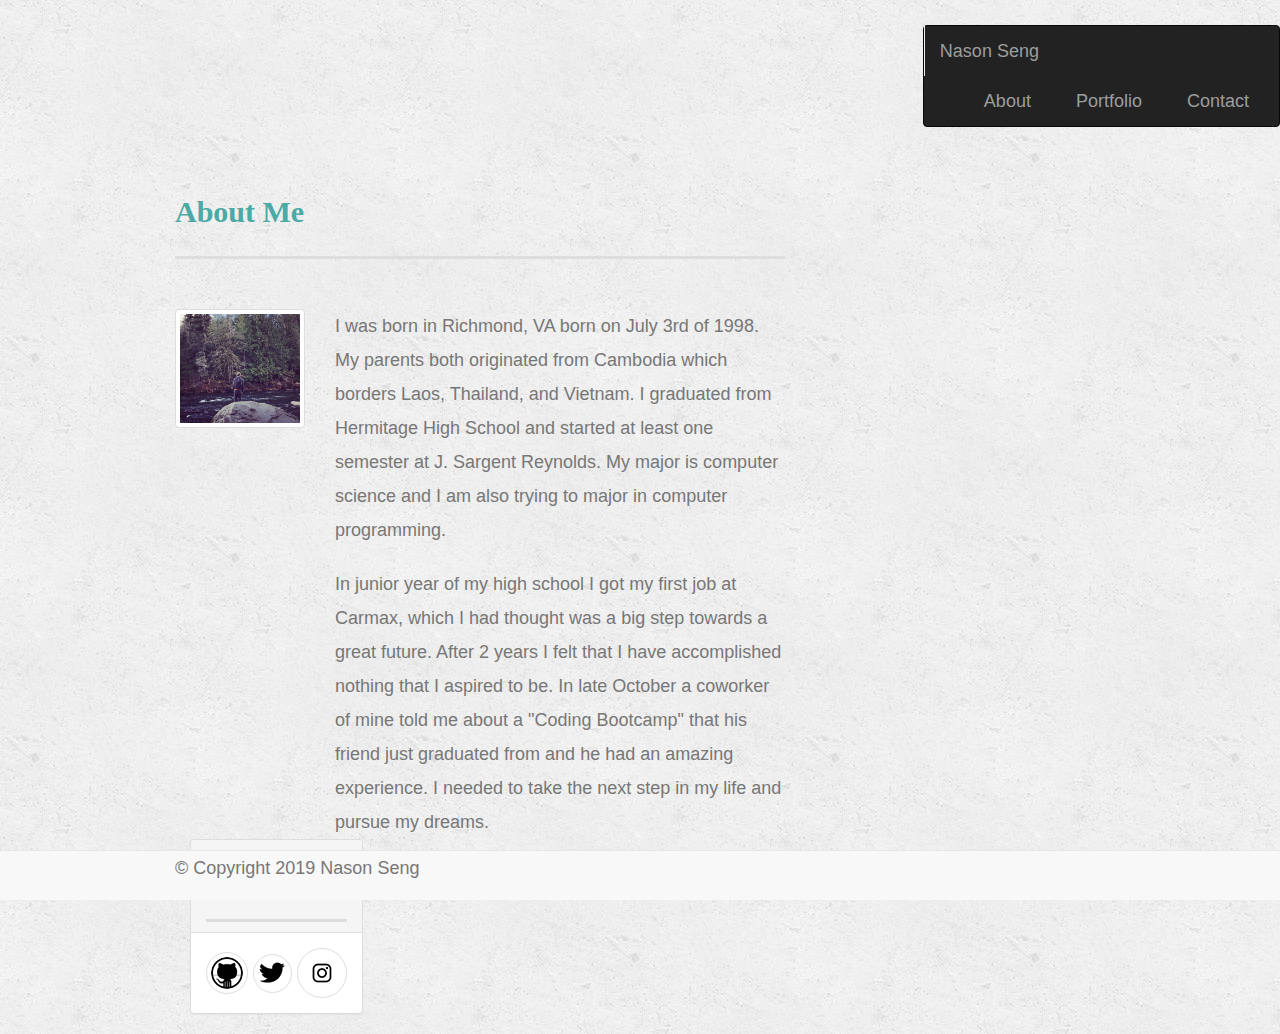
==== index.html @ 4137864d "Bootstrap" ====
<!DOCTYPE html>
<html>
  <head>
    <meta charset="utf-8" />
    <meta http-equiv="X-UA-Compatible" content="IE=edge" />
    <meta name="viewport" content="width=device-width, initial-scale=1" />
    <link
      rel="stylesheet"
      href="https://maxcdn.bootstrapcdn.com/bootstrap/3.3.7/css/bootstrap.min.css"
      integrity="sha384-BVYiiSIFeK1dGmJRAkycuHAHRg32OmUcww7on3RYdg4Va+PmSTsz/K68vbdEjh4u"
      crossorigin="anonymous"
    />

    <link rel="stylesheet" type="text/css" href="./css/style.css" />

    <title>About Me</title>
  </head>

  <body>
    <nav class="navbar navbar-inverse">
      <div class="container-fluid">
        <div class="navbar-header">
          <button
            type="button"
            class="navbar-toggle collapsed"
            data-toggle="collapse"
            data-target="#bs-example-navbar-collapse-1"
            aria-expanded="false"
          >
            <span class="sr-only">Toggle navigation</span>
            <span class="icon-bar"></span>
            <span class="icon-bar"></span>
            <span class="icon-bar"></span>
          </button>
          <a class="navbar-brand" href="./index.html">Nason Seng</a>
        </div>

        <div class="collapse navbar-collapse" id="bs-example-navbar-collapse-1">
          <ul class="nav navbar-nav navbar-right">
            <li><a href="index.html">About</a></li>
            <li><a href="portfolio.html">Portfolio</a></li>
            <li><a href="contact.html">Contact</a></li>
          </ul>
        </div>
      </div>
    </nav>

    <div class="container">
      <div class="row">
        <div class="col-lg-8 col-md-8 col-sm-12 col-xs-12">
          <div class="page-header">
            <h1>About Me</h1>
          </div>

          <div class="row">
            <div class="col-lg-3 col-md-3 col-sm-12 col-xs-12">
              <img
                src="./images/IMG_1367 copy.jpg"
                alt="Nason"
                class="img-thumbnail"
              />
            </div>

            <div class="col-lg-9 col-md-9 col-sm-12 col-xs-12">
              <p>
                I was born in Richmond, VA born on July 3rd of 1998. My parents
                both originated from Cambodia which borders Laos, Thailand, and
                Vietnam. I graduated from Hermitage High School and started at
                least one semester at J. Sargent Reynolds. My major is computer
                science and I am also trying to major in computer programming.
              </p>
              <p>
                In junior year of my high school I got my first job at Carmax,
                which I had thought was a big step towards a great future. After
                2 years I felt that I have accomplished nothing that I aspired
                to be. In late October a coworker of mine told me about a
                "Coding Bootcamp" that his friend just graduated from and he had
                an amazing experience. I needed to take the next step in my life
                and pursue my dreams.
              </p>
            </div>
          </div>
          <div class="col-lg-4 col-md-4 col-sm-12 col-xs-12">
            <div class="panel panel-default">
              <div class="panel-heading">
                <h1 class="panel-title">Connect with Me</h1>
              </div>
              <div class="panel-body text-center">
                <a href="https://github.com/NasonSeng01" target="_blank"
                  ><i class="fa fa-github-square" aria-hidden="true"></i>
                  <img
                    src="./images/Icon-32.png"
                    class="img-thumbnail img-circle"
                    alt="Github"
                /></a>

                <a href="https://twitter.com/nseng_23" target="_blank"
                  ><i class="fa fa-twitter-square" aria-hidden="true"></i>
                  <img
                    src="./images/Icon-29.png"
                    class="img-thumbnail img-circle"
                    alt="twitter"
                /></a>

                <a href="https://www.instagram.com/n_seng23/" target="_blank"
                  ><i class="fa fa-instagram" aria-hidden="true"></i>
                  <img
                    src="./images/Icon-40.png"
                    class="img-thumbnail img-circle"
                    alt="instagram"
                /></a>
              </div>
            </div>
          </div>

          <nav class="navbar navbar-default navbar-fixed-bottom color">
            <div class="container">
              <div class="row">
                <div class="col-lg-12">
                  <div class="footer-design"></div>
                  <div class="footer">
                    &copy; Copyright 2019 Nason Seng
                  </div>
                </div>
              </div>
            </div>
          </nav>
        </div>
      </div>
    </div>
  </body>
</html>
---- css/style.css ----
body {
  font-family: Arial, "Helvetica Neue", Helvetica, sans-serif;
  font-size: 18px;
  line-height: 34px;
  color: #777777;
  background: url("../images/concrete_seamless.png");
}

* {
  box-sizing: border-box;
}

/* general */

.container {
  width: 100%;
  max-width: 960px;
  margin: 0 auto;
  clear: both;
}

h1,
h2,
h3,
p {
  margin-bottom: 20px;
}

p:last-child {
  margin-bottom: 0;
}

h1,
h2,
h3 {
  font-family: Georgia, Times, "Times New Roman", serif;
  font-weight: 700;
  color: #4aaaa5;
}

h1 {
  padding-bottom: 20px;
  font-size: 30px;
  line-height: 49px;
  border-bottom: 3px solid #dddddd;
}

h2,
h3 {
  font-size: 22px;
}

/* header */

#masthead {
  position: fixed;
  z-index: 99;
  width: 100%;
  margin: 0 0 30px;
  overflow: auto;
  color: #ffffff;
  background: #ffffff;
  border-bottom: 2px solid #cccccc;
}

#logo {
  float: left;
  width: 250px;
  height: 90px;
  font-family: Georgia, Times, "Times New Roman", serif;
  font-size: 30px;
  font-weight: 700;
  line-height: 90px;
  color: #ffffff;
  text-align: center;
  text-decoration: none;
  background: #4aaaa5;
}

nav {
  float: right;
  margin-top: 25px;
}

nav a {
  display: inline-block;
  padding-left: 15px;
  margin-left: 15px;
  line-height: 18px;
  color: #999;
  text-decoration: none;
  border-left: 1px solid #efefef;
}

nav a:first-child {
  border-left: 0 none;
}

/* footer */

footer {
  padding: 30px 0;
  clear: both;
  font-size: 12px;
  color: #ffffff;
  color: #cccccc;
  text-align: center;
  background: #666666;
  border-top: 8px solid #4aaaa5;
  height: 50px;
}

h3, h2 {
  padding-bottom: 20px;
  margin-bottom: 15px;
  line-height: 22px;
  border-bottom: 2px solid #eeeeee;
}

/* main */

#main-container {
  padding-top: 130px;
  min-height: calc(100vh - 70px);
}

.main-section {
  float: left;
  width: 100%;
  max-width: 960px;
  padding: 30px;
  margin: 0 0 40px;
  background: #ffffff;
  border: 1px solid #dddddd;
}

/* portfolio page */

.work {
  position: relative;
  float: left;
  width: 274px;
  margin: 20px 0 25px;
  overflow: auto;
}

.work:nth-child(even) {
  margin-right: 40px;
}

.work img {
  width: 100%;
  border: 0 none;
  opacity: 0.8;
}

.work h3 {
  position: absolute;
  bottom: 20px;
  width: 100%;
  padding: 15px;
  margin-bottom: 0;
  font-weight: 300;
  line-height: 30px;
  color: #ffffff;
  text-align: center;
  background: #4aaaa5;
  border-bottom: 0;
}

.auth-image {
  float: left;
  width: 200px;
  height: auto;
  margin-top: 10px;
  margin-right: 25px;
}

/* contact page */

#contact-form ul {
  margin-bottom: 20px;
}

#contact-form li {
  margin-bottom: 10px;
}

label,
input[type=text],
input[type=email],
textarea {
  display: block;
  width: 100%;
}

input[type=text],
input[type=email],
textarea {
  height: 35px;
  padding: 0 10px;
  font-size: 14px;
  border: 1px solid #dddddd;
}

textarea {
  height: 200px;
}

input[type=submit] {
  padding: 10px 30px;
  font-size: 18px;
  color: #ffffff;
  cursor: pointer;
  background: #4aaaa5;
  border: 0 none;
}
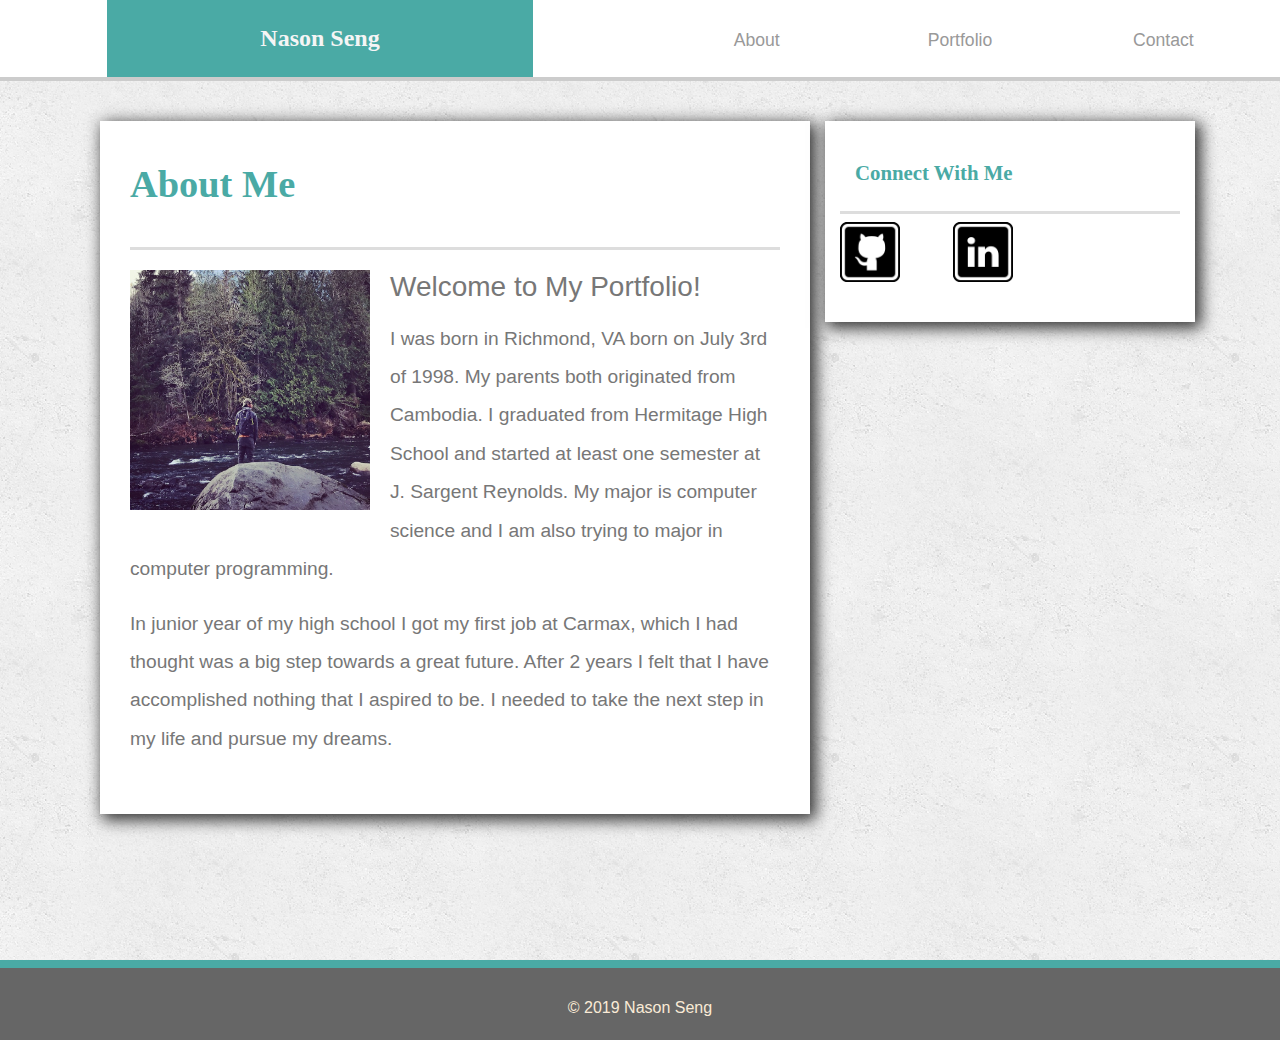
==== commit 5bd26a9f: "New portfolio" ====
--- a/index.html
+++ b/index.html
@@ -1,132 +1,101 @@
 <!DOCTYPE html>
-<html>
-  <head>
-    <meta charset="utf-8" />
-    <meta http-equiv="X-UA-Compatible" content="IE=edge" />
-    <meta name="viewport" content="width=device-width, initial-scale=1" />
-    <link
-      rel="stylesheet"
-      href="https://maxcdn.bootstrapcdn.com/bootstrap/3.3.7/css/bootstrap.min.css"
-      integrity="sha384-BVYiiSIFeK1dGmJRAkycuHAHRg32OmUcww7on3RYdg4Va+PmSTsz/K68vbdEjh4u"
-      crossorigin="anonymous"
-    />
+<html lang="en">
+<head>
+    <meta charset="UTF-8">
+    <meta name="viewport" content="width=device-width, initial-scale=1.0">
+    <meta http-equiv="X-UA-Compatible" content="ie=edge">
+    <title>Document</title>
+    <link rel="stylesheet" href="https://stackpath.bootstrapcdn.com/bootstrap/4.3.1/css/bootstrap.min.css" integrity="sha384-ggOyR0iXCbMQv3Xipma34MD+dH/1fQ784/j6cY/iJTQUOhcWr7x9JvoRxT2MZw1T" crossorigin="anonymous">
+    <link rel="stylesheet" type="text/css" href="./css/style.css" />
+</head>
+<body>
+    <div id="content">
+        <header>
+            <section class="container-fluid">
+                <div class="row">
+                    <div class="col-md-1 col-sm-auto"></div>
+                    <div class="col-md-4 col-sm-12" id="myName">
+                        Nason Seng
+                    </div>
+                    <div class="col-md-1 col-sm-auto"></div>
+                    <nav class="col-md-6 col-sm-12">
+                        <div class="container">
+                            <div class="row">
+                                <div class="navButton col" id="aboutButton">
+                                    <a href="index.html">About</a>
+                                </div>
+                                <div class="navButton col" id="portButton">
+                                    <a href="portfolio.html">Portfolio</a>
+                                </div>
+                                <div class="navButton col" id="contactButton">
+                                    <a href="contact.html">Contact</a>
+                                </div>
+                            </div>
+                        </div>
+                    </nav>
+                </div>
+            </section>
+        </header>
+        <div class="container" id="bodyContent">
+            <div class="col-md-8 col-xs-12">
+                <section id="mainContent">
+                    <h1>About Me</h1>
+                    <img class="img-fluid" id="profilePic" src="images/IMG_1367 copy.jpg" alt="My profile picture">
+                    <h3>Welcome to My Portfolio!</h3>
+                    <p>
+                        I was born in Richmond, VA born on July 3rd of 1998. My parents
+                        both originated from Cambodia. I graduated from Hermitage High School and started at
+                        least one semester at J. Sargent Reynolds. My major is computer
+                        science and I am also trying to major in computer programming.
+                      </p>
+                      <p>
+                        In junior year of my high school I got my first job at Carmax,
+                        which I had thought was a big step towards a great future. After
+                        2 years I felt that I have accomplished nothing that I aspired
+                        to be. I needed to take the next step in my life
+                        and pursue my dreams.
+                      </p>
+                </section>
+            </div>
+            <section class="col-md-4 col-xs-12" id="sideBar">
+                <div class="row">
+                    <h2 class="col-12">Connect With Me</h2>
+                </div>
+                <div class="row">
+                    <a href="https://github.com/NasonSeng01" class="socialIcon col-4">
+                        <div id="gitHubIconRed"></div>
+                        <div id="gitHubIconBlack"></div>
+                    </a>
+                    <a id="middleIcon" href="https://www.linkedin.com/in/nason-seng-79224b182/"  class="socialIcon col-4">
+                        <div id="linkedinIconRed"></div>
+                        <div id="linkedinIconBlack"></div>
+                    </a>
+                    
+                </div>
+            </section>
+        </div>
+        <br><br><br><br>
+  
+        <footer class="text-muted text-center footer-position">
+            <p style="color:antiquewhite">
+            &copy; 2019 Nason Seng </p>
+        </footer>
+</body>
+</html>
 
-    <link rel="stylesheet" type="text/css" href="./css/style.css" />
 
-    <title>About Me</title>
-  </head>
 
-  <body>
-    <nav class="navbar navbar-inverse">
-      <div class="container-fluid">
-        <div class="navbar-header">
-          <button
-            type="button"
-            class="navbar-toggle collapsed"
-            data-toggle="collapse"
-            data-target="#bs-example-navbar-collapse-1"
-            aria-expanded="false"
-          >
-            <span class="sr-only">Toggle navigation</span>
-            <span class="icon-bar"></span>
-            <span class="icon-bar"></span>
-            <span class="icon-bar"></span>
-          </button>
-          <a class="navbar-brand" href="./index.html">Nason Seng</a>
-        </div>
 
-        <div class="collapse navbar-collapse" id="bs-example-navbar-collapse-1">
-          <ul class="nav navbar-nav navbar-right">
-            <li><a href="index.html">About</a></li>
-            <li><a href="portfolio.html">Portfolio</a></li>
-            <li><a href="contact.html">Contact</a></li>
-          </ul>
-        </div>
-      </div>
-    </nav>
 
-    <div class="container">
-      <div class="row">
-        <div class="col-lg-8 col-md-8 col-sm-12 col-xs-12">
-          <div class="page-header">
-            <h1>About Me</h1>
-          </div>
 
-          <div class="row">
-            <div class="col-lg-3 col-md-3 col-sm-12 col-xs-12">
-              <img
-                src="./images/IMG_1367 copy.jpg"
-                alt="Nason"
-                class="img-thumbnail"
-              />
-            </div>
 
-            <div class="col-lg-9 col-md-9 col-sm-12 col-xs-12">
-              <p>
-                I was born in Richmond, VA born on July 3rd of 1998. My parents
-                both originated from Cambodia which borders Laos, Thailand, and
-                Vietnam. I graduated from Hermitage High School and started at
-                least one semester at J. Sargent Reynolds. My major is computer
-                science and I am also trying to major in computer programming.
-              </p>
-              <p>
-                In junior year of my high school I got my first job at Carmax,
-                which I had thought was a big step towards a great future. After
-                2 years I felt that I have accomplished nothing that I aspired
-                to be. In late October a coworker of mine told me about a
-                "Coding Bootcamp" that his friend just graduated from and he had
-                an amazing experience. I needed to take the next step in my life
-                and pursue my dreams.
-              </p>
-            </div>
-          </div>
-          <div class="col-lg-4 col-md-4 col-sm-12 col-xs-12">
-            <div class="panel panel-default">
-              <div class="panel-heading">
-                <h1 class="panel-title">Connect with Me</h1>
-              </div>
-              <div class="panel-body text-center">
-                <a href="https://github.com/NasonSeng01" target="_blank"
-                  ><i class="fa fa-github-square" aria-hidden="true"></i>
-                  <img
-                    src="./images/Icon-32.png"
-                    class="img-thumbnail img-circle"
-                    alt="Github"
-                /></a>
 
-                <a href="https://twitter.com/nseng_23" target="_blank"
-                  ><i class="fa fa-twitter-square" aria-hidden="true"></i>
-                  <img
-                    src="./images/Icon-29.png"
-                    class="img-thumbnail img-circle"
-                    alt="twitter"
-                /></a>
+ 
 
-                <a href="https://www.instagram.com/n_seng23/" target="_blank"
-                  ><i class="fa fa-instagram" aria-hidden="true"></i>
-                  <img
-                    src="./images/Icon-40.png"
-                    class="img-thumbnail img-circle"
-                    alt="instagram"
-                /></a>
-              </div>
-            </div>
-          </div>
+  
+  
 
-          <nav class="navbar navbar-default navbar-fixed-bottom color">
-            <div class="container">
-              <div class="row">
-                <div class="col-lg-12">
-                  <div class="footer-design"></div>
-                  <div class="footer">
-                    &copy; Copyright 2019 Nason Seng
-                  </div>
-                </div>
-              </div>
-            </div>
-          </nav>
-        </div>
-      </div>
-    </div>
-  </body>
-</html>
+   
+  
+
+    --- a/css/style.css
+++ b/css/style.css
@@ -1,217 +1,246 @@
-body {
-  font-family: Arial, "Helvetica Neue", Helvetica, sans-serif;
-  font-size: 18px;
-  line-height: 34px;
+/* Content section is always at least the hight of the screen with a negative margin the height of the footer plus it's border. */
+#content {
+  min-height: 100vh;
+  margin: 0 auto -88px;
+  background-image: url("../images/concrete_seamless.png");
+}
+/* Returning the i tag to default after the reset.css file changed it. */
+i { 
+  font-style: italic;
+}
+/* Some basic definitions for headers on this site. */
+h1, h2 {
+  font-family: 'Georgia', Times, Times New Roman, serif;
+  font-weight: bold;
+  color: #4aaaa5;
+  border-bottom: 3px solid #dddddd;
+}
+
+h1 {
+  font-size: 2em;
+  padding-bottom: 40px;
+  margin-bottom: 20px;
+}
+
+h2 {
+  font-size: 1.3em;
+  padding-bottom: 25px;
+}
+/* The top bar header with navigation. */
+header {
+  width: 100%;
+  background-color: white;
+  border-bottom: 4px solid #cccccc;
+  font-family: 'Georgia', Times, Times New Roman, serif;
+  margin-bottom: 40px;
+}
+  
+  #myName {
+      height: 77px;
+      line-height: 77px;
+      background-color: #4aaaa5;
+      text-align: center;
+      font-size: 1.5em;
+      font-weight: bold;
+      color: whitesmoke;
+  }
+  
+  nav {
+      height: 76px;
+      float: right;
+      background-color: white;
+  }
+
+.navButton {
+  display: inline-block;
+  height: 100%;
+  line-height: 80px;
+  font-family: 'Arial', 'Helvetica Neue', Helvetica, sans-serif;
+  font-size: 1.1em;
+  text-align: center;
+}
+
+.navButton a {
+  color: #999999;
+  text-decoration: none;
+}
+
+/* Allows the body content section to grow with the main content section. */
+#bodyContent::after {
+  content: "";
+  display: block;
+  clear: both;
+}
+
+/* Content displayed in the main box to the left of the screen. */
+#mainContent {
+  width: 100%;
+  padding: 40px 30px 40px 30px;
+  margin-bottom: 50px;
+  background-color: white;
+  box-shadow: 4px 4px 15px 2px #333333;
+  float: left;
+  font-family: 'Arial', 'Helvetica Neue', Helvetica, sans-serif;
   color: #777777;
-  background: url("../images/concrete_seamless.png");
-}
-
-* {
-  box-sizing: border-box;
-}
-
-/* general */
-
-.container {
-  width: 100%;
-  max-width: 960px;
-  margin: 0 auto;
-  clear: both;
-}
-
-h1,
-h2,
-h3,
-p {
-  margin-bottom: 20px;
-}
-
-p:last-child {
-  margin-bottom: 0;
-}
-
-h1,
-h2,
-h3 {
-  font-family: Georgia, Times, "Times New Roman", serif;
-  font-weight: 700;
-  color: #4aaaa5;
-}
-
-h1 {
-  padding-bottom: 20px;
-  font-size: 30px;
-  line-height: 49px;
-  border-bottom: 3px solid #dddddd;
-}
-
-h2,
-h3 {
-  font-size: 22px;
-}
-
-/* header */
-
-#masthead {
-  position: fixed;
-  z-index: 99;
-  width: 100%;
-  margin: 0 0 30px;
-  overflow: auto;
-  color: #ffffff;
-  background: #ffffff;
-  border-bottom: 2px solid #cccccc;
-}
-
-#logo {
+  font-size: 1.2em;
+  line-height: 2em;
+}
+
+/* The following styles are specific to the about me page */
+#mainContent p {
+  margin: 16px 0px 16px 0px;
+}
+
+#profilePic {
+  width: 240px;
+  height: 240px;
   float: left;
-  width: 250px;
-  height: 90px;
-  font-family: Georgia, Times, "Times New Roman", serif;
-  font-size: 30px;
-  font-weight: 700;
-  line-height: 90px;
-  color: #ffffff;
-  text-align: center;
-  text-decoration: none;
-  background: #4aaaa5;
-}
-
-nav {
+  margin: 0px 20px 10px 0px;
+}
+
+/* The following styles are specific to the portfolio page */
+.thumbnail {
+  position: relative;
+  margin-bottom: 40px;
+  cursor: pointer;
+  transition: all .8s ease;
+}
+
+/* Make thumbnail larger when hovered. */
+.thumbnail:hover {
+  transform: scale(1.1);
+}
+
+/* Maintains aspect ratio of image but does not allow image to be any wider than set amount of pixels. */
+.thumbnail img {
+  max-width: 100%;
+}
+
+.left {
+  float: left;
+}
+
+.right {
   float: right;
-  margin-top: 25px;
-}
-
-nav a {
-  display: inline-block;
-  padding-left: 15px;
-  margin-left: 15px;
-  line-height: 18px;
-  color: #999;
-  text-decoration: none;
-  border-left: 1px solid #efefef;
-}
-
-nav a:first-child {
-  border-left: 0 none;
-}
-
-/* footer */
-
-footer {
-  padding: 30px 0;
-  clear: both;
-  font-size: 12px;
-  color: #ffffff;
-  color: #cccccc;
-  text-align: center;
-  background: #666666;
-  border-top: 8px solid #4aaaa5;
-  height: 50px;
-}
-
-h3, h2 {
-  padding-bottom: 20px;
-  margin-bottom: 15px;
-  line-height: 22px;
-  border-bottom: 2px solid #eeeeee;
-}
-
-/* main */
-
-#main-container {
-  padding-top: 130px;
-  min-height: calc(100vh - 70px);
-}
-
-.main-section {
-  float: left;
-  width: 100%;
-  max-width: 960px;
-  padding: 30px;
-  margin: 0 0 40px;
-  background: #ffffff;
-  border: 1px solid #dddddd;
-}
-
-/* portfolio page */
-
-.work {
-  position: relative;
-  float: left;
-  width: 274px;
-  margin: 20px 0 25px;
-  overflow: auto;
-}
-
-.work:nth-child(even) {
-  margin-right: 40px;
-}
-
-.work img {
-  width: 100%;
-  border: 0 none;
-  opacity: 0.8;
-}
-
-.work h3 {
+}
+
+/* The label on the image. */
+.label {
   position: absolute;
   bottom: 20px;
+  left: 15px;
+  height: 60px;
+  line-height: 60px;
+  width: calc(100% - 30px);
+  text-align: center;
+  color: white;
+  font-size: 1.2em;
+  background-color: rgba(74, 170, 165, .7);
+}
+
+/* The following styles are specific to the contact us page */
+form {
   width: 100%;
-  padding: 15px;
-  margin-bottom: 0;
-  font-weight: 300;
-  line-height: 30px;
-  color: #ffffff;
+}
+
+textarea {
+  resize: none;
+  width: calc(100% - 20px);
+  font-size: 1em;
+  padding: 5px 5px 5px 15px;
+}
+
+input {
+  width: calc(100% - 20px);
+  padding: 5px 5px 5px 15px;
+  font-size: .8em;
+}
+
+#submitButton {
+  background-color: #4aaaa5;
+  border: none;
+  color: white;
+  font-weight: bold;
+  font-size: 1em;
+  width: auto;
+  padding: 8px 16px 8px 16px;
+  cursor: pointer;
+}
+
+/* The following styles are for the sidebar on the right that is on all pages. */
+#sideBar {
+  padding: 40px 30px 40px 30px;
+  background-color: white;
+  box-shadow: 4px 4px 15px 2px #333333;
+  float: right;
+  margin-bottom: 50px;
+}
+
+#sideBar a {
+  text-decoration: none;
+}
+
+/* Styles for the social icons link with opacity transition animation. */
+.socialIcon {
+  width: 60px;
+  height: 60px;
+}
+
+.socialIcon div {
+  position: absolute;
+  top: 0px;
+  left: 0px;
+  width: 60px;
+  height: 60px;
+}
+
+#gitHubIconBlack {
+  background-image: url("../images/github_black.png");
+  background-size: contain;
+  transition: opacity .3s ease;
+}
+
+#gitHubIconRed {
+  background-image: url("../images/github_red.png");
+  background-size: contain;
+}
+
+#gitHubIconBlack:hover {
+  opacity: 0;
+}
+
+#linkedinIconBlack {
+  background-image: url("../images/linkedin_black.png");
+  background-size: contain;
+  transition: opacity .3s ease;
+}
+
+#linkedinIconRed {
+  background-image: url("../images/linkedin_red.png");
+  background-size: contain;
+}
+
+#linkedinIconBlack:hover {
+  opacity: 0;
+}
+
+/* Height of the footer and height of the blank div that is added to the body to stop the footer from overlapping body content. */
+footer, .push {
+  height: 80px;
+}
+
+footer {
+  background-color: #666666;
+  border-top: 8px solid #4aaaa5;
+  line-height: 80px;
+  color: #CCCCCC;
   text-align: center;
-  background: #4aaaa5;
-  border-bottom: 0;
-}
-
-.auth-image {
-  float: left;
-  width: 200px;
-  height: auto;
-  margin-top: 10px;
-  margin-right: 25px;
-}
-
-/* contact page */
-
-#contact-form ul {
-  margin-bottom: 20px;
-}
-
-#contact-form li {
-  margin-bottom: 10px;
-}
-
-label,
-input[type=text],
-input[type=email],
-textarea {
-  display: block;
-  width: 100%;
-}
-
-input[type=text],
-input[type=email],
-textarea {
-  height: 35px;
-  padding: 0 10px;
-  font-size: 14px;
-  border: 1px solid #dddddd;
-}
-
-textarea {
-  height: 200px;
-}
-
-input[type=submit] {
-  padding: 10px 30px;
-  font-size: 18px;
-  color: #ffffff;
-  cursor: pointer;
-  background: #4aaaa5;
-  border: 0 none;
-}
+}
+
+#copyright {
+  margin: 0px;
+}
+
+
+
+
